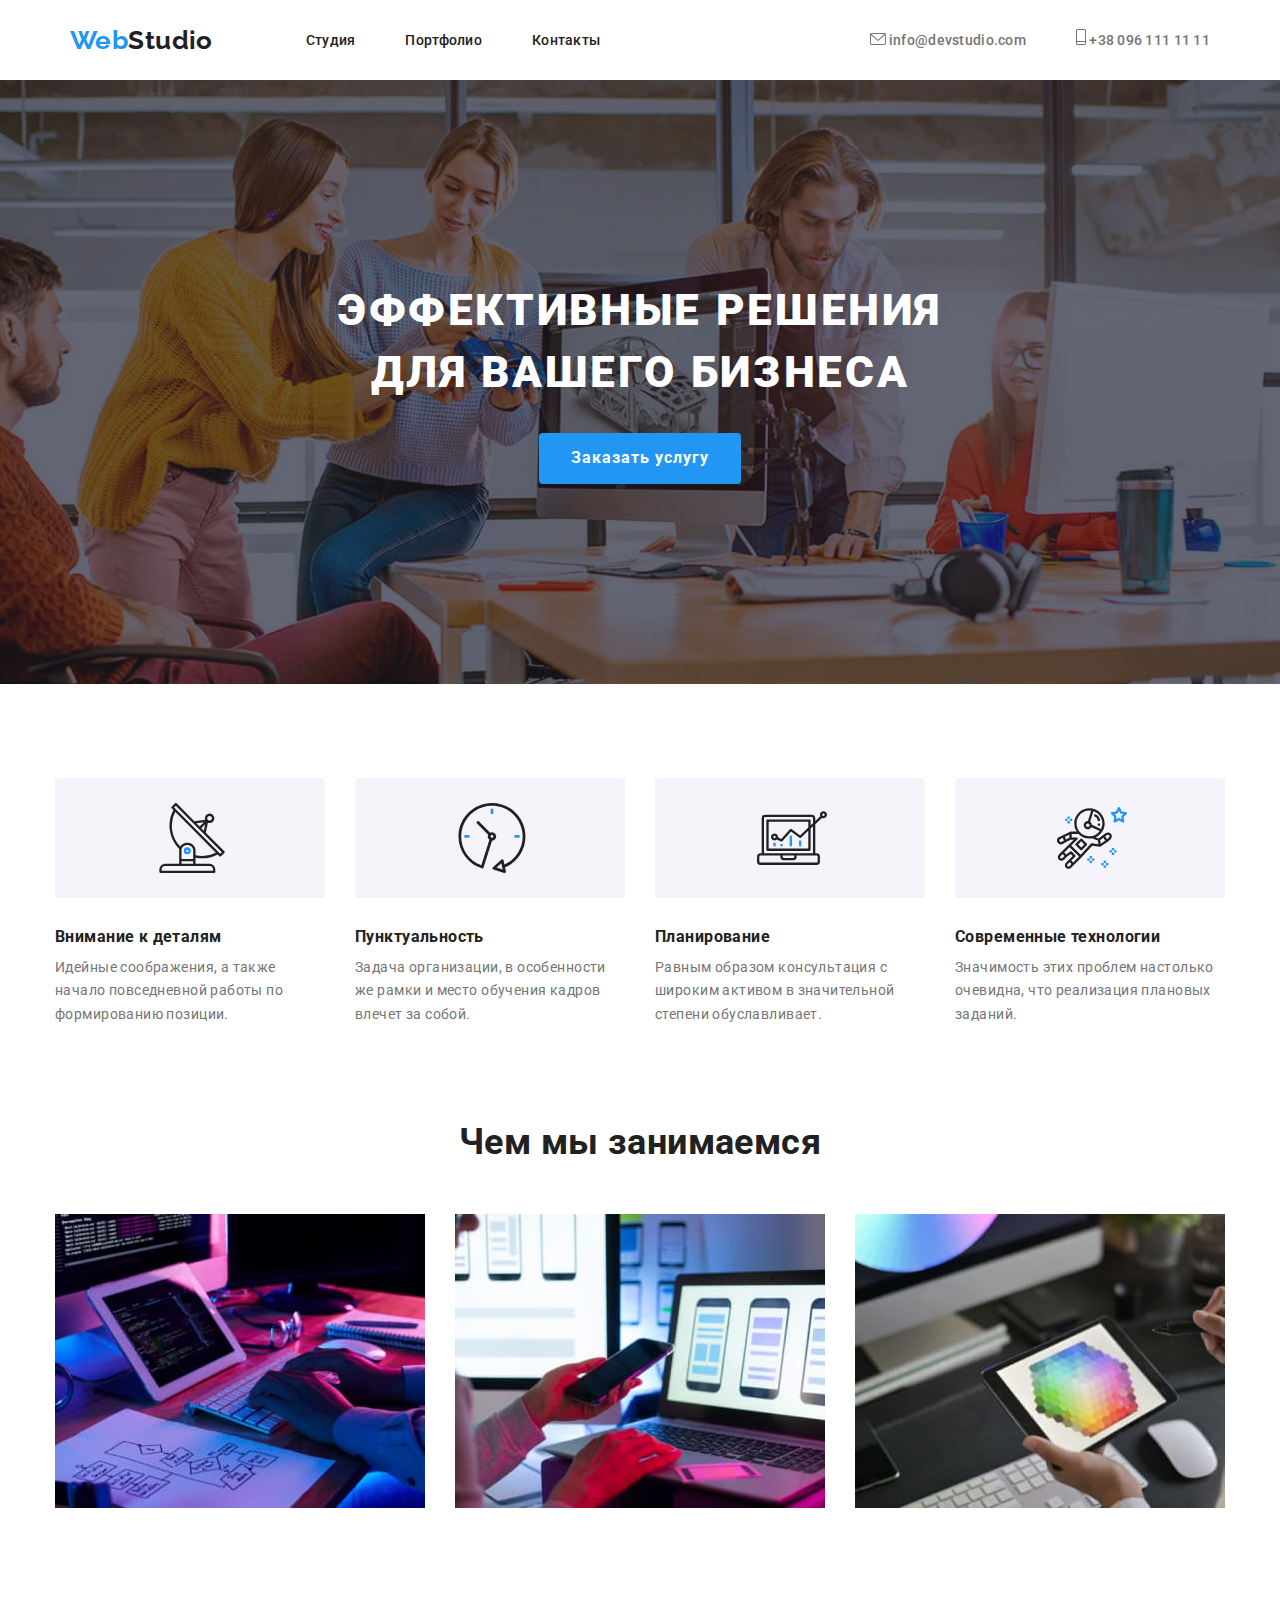
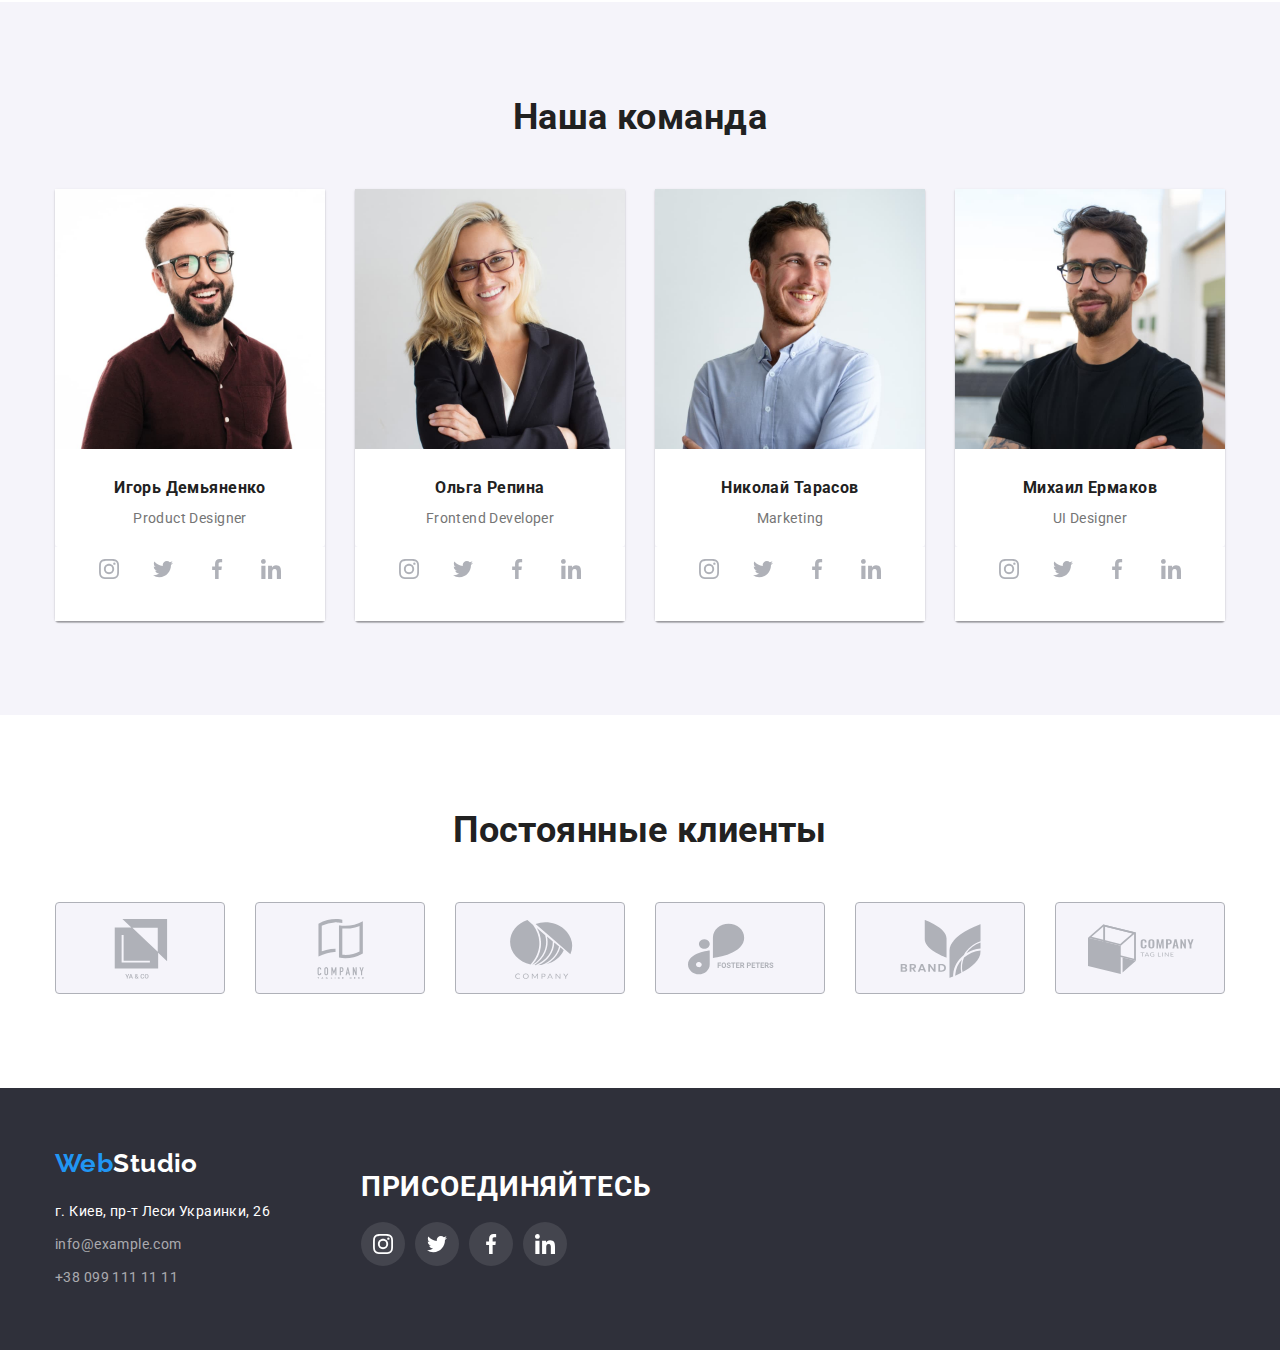
==== index.html @ 03843e93 "Added icons" ====
<!DOCTYPE html>
<html lang="ru">
<head>
    <meta charset="UTF-8">
    <meta http-equiv="X-UA-Compatible" content="IE=edge">
    <meta name="viewport" content="width=device-width, initial-scale=1.0">
    <title>WebStudio</title>
    <link rel="preconnect" href="https://fonts.googleapis.com">
    <link rel="preconnect" href="https://fonts.gstatic.com" crossorigin>
    <link href="https://fonts.googleapis.com/css2?family=Raleway:wght@700&family=Roboto:wght@400;500;700;900&display=swap" rel="stylesheet">
    <link rel="stylesheet" href="https://cdnjs.cloudflare.com/ajax/libs/modern-normalize/1.1.0/modern-normalize.min.css">
    <link rel="stylesheet" href="./css/styles.css">
</head>
<body>
    <!--Хедер страницы-->
    <header > 
        <div class="container-header">
            <nav class="nav main-nav">
                <a href="./index.html" class="logo">Web<span class="logo-secondary">Studio</span></a>
                <ul class="nav-list">
                    <li class="nav-item"> <a href="./index.html" class="link-nav">Студия</a></li>
                    <li class="nav-item"> <a href="./portfolio.html" class="link-nav">Портфолио</a></li>
                    <li class="nav-item"> <a href="" class="link-nav">Контакты</a></li>
                </ul>
            </nav>
            <ul class="contact-nav">
                <li class="contact-item"><a href="mailto:info@devstudio.com" class="link-contact">
                    <svg class="icon-hower" width="16" height="12" >
                        <use href="./images/icons.svg#icon-mail"></use>
                    </svg> info@devstudio.com</a></li>
                <li class="contact-item"><a href="tel:+380961111111" class="link-contact">
                    <svg class="icon-hower" width="10" height="16" >
                        <use href="./images/icons.svg#icon-phone"></use>
                    </svg> +38 096 111 11 11</a></li>
            </ul>
        </div> 
        
    </header>
    <main>
        
        <!--Секция 1-->
        <section class="hero">
            <h1 class="hero-title">Эффективные решения для вашего бизнеса</h1>
            <button type="button" class="button-primary">Заказать услугу</button>
        </section>
        
            <!--Секция 2-->
        <section class="section section-advantages">
            <div class="container ">
                <h2 class="visually-hidden">Наши сильные стороны</h2>
            <ul class="feature-list">
                <li class="section-list">
                    <div class="skills">
                        <svg class="bacground" > 
                            <use href="./images/icons.svg#icon-antenna"></use> 
                        </svg>
                    </div>
                    <h3 class="title">Внимание к деталям</h3>
                    <p>Идейные соображения, а также начало повседневной работы по формированию позиции.</p>
                </li>
                <li class="section-list">
                    <div class="skills">
                        <svg class="bacground" > 
                            <use href="./images/icons.svg#icon-clock"></use> 
                        </svg>
                    </div>
                    <h3 class="title">Пунктуальность</h3>
                    <p>Задача организации, в особенности же рамки и место обучения кадров влечет за собой.</p>
                </li>
                <li class="section-list">
                   <div class="skills">
                    <svg class="bacground" > 
                        <use href="./images/icons.svg#icon-diagram"></use> 
                    </svg>
                   </div>
                    <h3 class="title">Планирование</h3>
                    <p>Равным образом консультация с широким активом в значительной степени обуславливает.</p>
                </li>
                <li class="section-list">
                    <div class="skills">
                        <svg class="bacground" > 
                            <use href="./images/icons.svg#icon-astronaut"></use> 
                        </svg>
                    </div>
                    <h3 class="title">Современные технологии</h3>
                    <p>Значимость этих проблем настолько очевидна, что реализация плановых заданий.</p>
                </li>
            </ul>
            </div>
        </section>
        <!--Секция 3-->
        <section class=" section">
            <div class="container">
                <h2 class="section-title">Чем мы занимаемся</h2>
            <ul class="feature-list">
                <li class="section-list"><img src="./images/design1.jpg" alt="Стационарные приложения" width="370" height="294"></li>
                <li class="section-list"><img src="./images/design2.jpg" alt="Мобильные приложения" width="370" height="294"></li>
                <li class="section-list"><img src="./images/design3.jpg" alt="Приложения для гаджетов" width="370" height="294"></li>
            </ul>
            </div>
        </section>
        <!--Секция 4-->
        <section class="section-secondary">
            <div class="container">
                <h2 class="section-secondary-title">Наша команда</h2>
            <ul class="feature-list">
                <li class="section-list centre">
                    <img class="img" src="./images/ID.jpg" alt="Игорь Демьяненко" width="270" height="260">
                    <div class="comands-wrapper">
                        <h3 class="title">Игорь Демьяненко</h3>
                        <p>Product Designer</p> 
                    </div>
                    <ul class="social-network">
                        <li class="margin-network"><a class="icon-network" href="" >
                            <svg class="icon-contact-network" width="20" height="20" >
                                <use href="./images/icons.svg#icon-instagram"></use>
                            </svg></a>
                            <li class="margin-network"><a class="icon-network" href="" >
                                <svg class="icon-contact-network" width="20" height="20" >
                                    <use href="./images/icons.svg#icon-twitter"></use>
                                </svg></a>
                            </li>
                            <li class="margin-network"><a class="icon-network" href="" >
                                <svg class="icon-contact-network" width="20" height="20" >
                                    <use href="./images/icons.svg#icon-facebook"></use>
                                </svg></a>
                            </li>
                            <li class="margin-network"><a class="icon-network" href="" >
                                <svg class="icon-contact-network" width="20" height="20" >
                                    <use href="./images/icons.svg#icon-linkedin"></use>
                                </svg> </a>
                            </li>
                        </li>
                    </ul>
                </li>
                <li class="section-list centre">
                    <img class="img" src="./images/OR.jpg" alt="Ольга Репина" width="270" height="260">
                    <div class="comands-wrapper">
                        <h3 class="title">Ольга Репина</h3>
                        <p>Frontend Developer</p>
                    </div>
                    <ul class="social-network">
                        <li class="margin-network"><a class="icon-network" href="" >
                            <svg class="icon-contact-network" width="20" height="20" >
                                <use href="./images/icons.svg#icon-instagram"></use>
                            </svg></a>
                        </li>
                        <li class="margin-network"><a class="icon-network" href="" >
                            <svg class="icon-contact-network" width="20" height="20" >
                                <use href="./images/icons.svg#icon-twitter"></use>
                            </svg></a>
                        </li>
                        <li class="margin-network"><a class="icon-network" href="" >
                            <svg class="icon-contact-network" width="20" height="20" >
                                <use href="./images/icons.svg#icon-facebook"></use>
                            </svg></a>
                        </li>
                        <li class="margin-network"><a class="icon-network" href="" >
                            <svg class="icon-contact-network" width="20" height="20" >
                                <use href="./images/icons.svg#icon-linkedin"></use>
                            </svg> </a>
                        </li>
                    </ul>
                </li>
                <li class="section-list centre">
                    <img class="img" src="./images/NT.jpg" alt="Николай Тарасов" width="270" height="260">
                    <div class="comands-wrapper">
                        <h3 class="title">Николай Тарасов</h3>
                        <p>Marketing</p>
                    </div>
                    <ul class="social-network">
                        <li class="margin-network"><a class="icon-network" href="" >
                            <svg class="icon-contact-network" width="20" height="20" >
                                <use href="./images/icons.svg#icon-instagram"></use>
                            </svg></a>
                            <li class="margin-network"><a class="icon-network" href="" >
                                <svg class="icon-contact-network" width="20" height="20" >
                                    <use href="./images/icons.svg#icon-twitter"></use>
                                </svg></a>
                            </li>
                            <li class="margin-network"><a class="icon-network" href="" >
                                <svg class="icon-contact-network" width="20" height="20" >
                                    <use href="./images/icons.svg#icon-facebook"></use>
                                </svg></a>
                            </li>
                            <li class="margin-network"><a class="icon-network" href="" >
                                <svg class="icon-contact-network" width="20" height="20" >
                                    <use href="./images/icons.svg#icon-linkedin"></use>
                                </svg> </a>
                            </li>
                        </li>
                    </ul>
                </li>
                <li class="section-list centre">
                    <img class="img" src="./images/ME.jpg" alt="Михаил Ермаков" width="270" height="260">
                    <div class="comands-wrapper">
                        <h3 class="title">Михаил Ермаков</h3>
                        <p>UI Designer</p>
                    </div>
                    <ul class="social-network">
                        <li class="margin-network"><a class="icon-network" href="" >
                            <svg class="icon-contact-network" width="20" height="20" >
                                <use href="./images/icons.svg#icon-instagram"></use>
                            </svg></a>
                            <li class="margin-network"><a class="icon-network" href="" >
                                <svg class="icon-contact-network" width="20" height="20" >
                                    <use href="./images/icons.svg#icon-twitter"></use>
                                </svg></a>
                            </li>
                            <li class="margin-network"><a class="icon-network" href="" >
                                <svg class="icon-contact-network" width="20" height="20" >
                                    <use href="./images/icons.svg#icon-facebook"></use>
                                </svg></a>
                            </li>
                            <li class="margin-network"><a class="icon-network" href="" >
                                <svg class="icon-contact-network" width="20" height="20" >
                                    <use href="./images/icons.svg#icon-linkedin"></use>
                                </svg> </a>
                            </li>
                        </li>
                    </ul>
                </li>
            </ul>
            </div>
        </section>
        <section class=" section">
            <div class="container">
                <h2 class="section-title">Постоянные клиенты</h2>
            <ul class="clients-list">
                <li class="margin-clients"><div class="clients">
                    <svg class="bacground-clients" > 
                        <use href="./images/icons.svg#icon-Ya-Co"></use> 
                    </svg>
                </div>
                </li>
                <li class="margin-clients"><div class="clients">
                    <svg class="bacground-clients" > 
                        <use href="./images/icons.svg#icon-tag-line-here"></use> 
                    </svg>
                </div>
                </li>
                <li class="margin-clients"><div class="clients">
                    <svg class="bacground-clients" > 
                        <use href="./images/icons.svg#icon-company"></use> 
                    </svg>
                </div>
                </li>
                <li class="margin-clients"><div class="clients">
                    <svg class="bacground-clients" > 
                        <use href="./images/icons.svg#icon-foster-peters"></use> 
                    </svg>
                </div>
                </li>
                <li class="margin-clients"><div class="clients">
                    <svg class="bacground-clients" > 
                        <use href="./images/icons.svg#icon-brand"></use> 
                    </svg>
                </div>
                </li>
                <li class="margin-clients"><div class="clients">
                    <svg class="bacground-clients" > 
                        <use href="./images/icons.svg#icon-tag-line"></use> 
                    </svg>
                </div>
                </li>
            </ul>
            </div>
        </section>
        
    </main>
        <!--Футер-->
        <footer class="footer">
            <div class="container-footer">
               <div class="footer-left">
                <a href="./index.html" class="logo">Web<span class="logo-footer">Studio</span></a>
                <address>
                    <ul class="contact-footer">
                        <li ><a href="https://www.google.com/maps/d/embed?mid=10uSM3H-mIU3GznYo2szRIEphczw"  class="link-footer collor-address"> г. Киев, пр-т Леси Украинки, 26</a></li>
                        <li ><a href="mailto:info@example.com" class="link-footer">info@example.com</a></li>
                        <li ><a href="tel:+380991111111" class="link-footer">+38 099 111 11 11</a></li>
                    </ul>
                </address> 
               </div>
                <div class="footer-right ">
                    <h1 class="text-footer"> Присоединяйтесь </h1>
                <ul class="footer-list">
                    <li class="margin-footer"><a class="icon-footer" href="" >
                        <svg class="icon-contact-footer" width="20" height="20" >
                            <use href="./images/icons.svg#icon-instagram"></use>
                        </svg></a>
                        <li class="margin-footer"><a class="icon-footer" href="" >
                            <svg class="icon-contact-footer" width="20" height="20" >
                                <use href="./images/icons.svg#icon-twitter"></use>
                            </svg></a>
                        </li>
                        <li class="margin-footer"><a class="icon-footer" href="" >
                            <svg class="icon-contact-footer" width="20" height="20" >
                                <use href="./images/icons.svg#icon-facebook"></use>
                            </svg></a>
                        </li>
                        <li class="margin-footer"><a class="icon-footer" href="" >
                            <svg class="icon-contact-footer" width="20" height="20" >
                                <use href="./images/icons.svg#icon-linkedin"></use>
                            </svg> </a>
                        </li>
                    </li>
                </ul>
                </div>
    
            </div>
            
        </footer>
</body>
</html>
---- css/styles.css ----
:root{
  --primary-text-color: #757575;
  --title-text-color: #212121;
  --hero-text-color: #FFFFFF;
  --secondary-linc-color:#2196F3;
  --footer-text-color: rgba(255, 255, 255, 0.6);
  --primary-page-color:#FFFFFF;
  --secondary-page-color:#F5F4FA;
  --footer-color: #2F303A;
  --header-color: #FFFFFF;
  --button-color: #2196F3;
  --gradient-color: rgba(47, 48, 58, 0.4);
}

/* основной цвет стрвницы #E5E5E5
вторичный цвет страницы #F5F4FA
цвет хедера #FFFFFF
цвет футера #2F303A
цвет кнопки #2196F3 

основной цвет текста, цвет ссылок хедера #757575
текст заголовков, текст ссылок навигации хедера #212121
текст главного заголовка, текст цвета текста кнопки #FFFFFF
вторичнй цвет ссылок #2196F3
цвет текста ссылок футера rgba(255, 255, 255, 0.6)

*/

html{box-sizing: border-box;}
*,
*::before,
*::after 
{
  box-sizing: inherit;
  padding: 0;
  margin: 0;
}

body 
{
  color: var(--primary-text-color);
  background-color: var(--primary-page-color);
  font-family: roboto,sans-serif;
  font-size: 14px;
  line-height: 1.7;
  letter-spacing: 0.03em;
}

header
{ height: 80px;}

.container-header
{
  display: flex;
  width: 1170px;
  padding-left: 15px;
  padding-right: 15px;
  margin-left: auto;
  margin-right: auto;
  align-items: center;
  border-bottom: 1px solid #ECECEC;
}

.nav
{
  display: flex;
  align-items : center;
}

.main-nav
{
  display: flex;
  align-items: center;
}

.logo 
{
  color: var(--secondary-linc-color);
  font-family: raleway,sans-serif;
  text-decoration: none;
  font-weight: 700;
  font-size: 26px;
  line-height: 1.2;
  margin-right: 93px; 
}

.logo-secondary 
{ color: var(--title-text-color);}

ul 
{
  list-style: none;
  margin: 0;
  padding: 0;  
}

li
{
  margin: 0;
  padding: 0; 
}

img
{
  margin: 0;
  padding: 0;
  display: block;
  min-width: 100%;
  height: auto;
}

.nav-list
{ display: flex;}

.nav-item:not(:last-child),
.contact-item:not(:last-child)
{ margin-right: 50px;}

.link-nav 
{
  color: var(--title-text-color);
  font-family: Roboto,sans-serif;
  font-weight: 500;
  line-height: 1.2;
  letter-spacing: 0.02em;
  text-decoration: none; 
  padding-top: 32px; 
  padding-bottom: 32px;
  display: flex;
}

.link-nav:hover,
.link-nav:focus,
.link-contact:hover,
.link-contact:focus 
{ color: var(--secondary-linc-color);}

.contact-nav
{
  display: flex;
  margin-left: auto;
}

.link-contact 
{
  color: var(--primary-text-color);
  text-decoration: none;
  font-weight: 500;
  line-height: 1.1;
  letter-spacing: 0.02em;
}

.icon-hower
{fill: currentColor}

.hero 
{
  max-width: 1600px;
  margin-left: auto;
  margin-right: auto;
  background-image: linear-gradient(to right, var(--gradient-color),var(--gradient-color)),url(../images/hero-background.jpg);
  background-position: center;
  background-size: cover;
  background-repeat: no-repeat;
  background-color: var(--footer-color);
  text-align: center;
  padding: 200px 0;
}

.hero-title 
{
  color: var(--hero-text-color);
  font-weight: 900;
  font-size: 44px;
  line-height: 1.4;
  text-align: center;
  letter-spacing: 0.06em;
  text-transform: uppercase;
  width: 696px;
  margin: 0 auto;
  margin-bottom: 30px;
}

.button-primary
{
  background-color: var(--button-color);
  color: var(--header-color);
  cursor: pointer;
  font-weight: bold;
  font-size: 16px;
  line-height: 1.9;
  align-items: center;
  text-align: center;
  letter-spacing: 0.06em;
  border-radius: 4px;
  padding: 10px 32px;
  border: none;
}

.section
{
  padding-top: 94px;
  padding-bottom: 94px;
}

.section-advantages{padding-bottom: 0;}

.container 
{
  width: 1200px;
  padding-left: 15px;
  padding-right: 15px;
  margin-left: auto;
  margin-right: auto;
}

.visually-hidden 
{
  position: absolute;
  width: 1px;
  height: 1px;
  margin: -1px;
  padding: 0;
  overflow: hidden;
  border: 0;
  clip: rect(0 0 0 0)
}

.feature-list
{
  display: flex;
  margin: 0;
  padding: 0;
}

.section-list:not(:last-child){ margin-right: 30px;}

.feature-list .title
{
  color: var(--title-text-color);
  font-weight: bold;
  line-height: 1.1;
  margin-bottom: 10px;
}

.skills
{
  width: 270px;
  height: 120px;
  background-color: var(--secondary-page-color);
  border-radius: 4px;
  padding-left: 102px;
  padding-right: 102px;
  padding-top: 25px;
  padding-bottom: 25px;
  margin-bottom: 30px;
}

.bacground
{
  width: 70px;
  height: 70px;  
}

.centre
{
  text-align: center;
  box-shadow: 0px 1px 3px rgba(0, 0, 0, 0.12), 0px 1px 1px rgba(0, 0, 0, 0.14), 0px 2px 1px rgba(0, 0, 0, 0.2);
  border-radius: 0px 0px 4px 4px;
}

.section-title,
.section-secondary-title
 {
  color: var(--title-text-color);
  font-weight: bold;
  font-size: 36px;
  line-height: 1.2;
  text-align: center;
  margin-bottom: 50px;
}

.section-secondary 
{
  background-color: var(--secondary-page-color);
  padding-top: 94px;
  padding-bottom: 94px;
}

.comands-wrapper
{
  background-color: var(--primary-page-color);
  padding-top: 30px;
  padding-bottom: 16px;
  border-radius: 0px 0px 4px 4px;
}

.social-network{display: flex;
background-color: var(--hero-text-color);
justify-content: center;
padding-bottom: 30px;}

  
.icon-network
{
  display: flex;
  height: 44px;
  width: 44px;
  background-color: var(--hero-text-color);
  border-radius: 50%;
}

.margin-network:not(:last-child)
{margin-right: 10px;}

.icon-contact-network
{
 margin: auto;
  fill: #AFB1B8;  
}

.icon-network:hover,
.icon-network:focus
{ background-color: var(--button-color) ;}

.icon-contact-network:hover,
.icon-contact-network:focus
{fill: var(--hero-text-color);}

.cards-list
{
  display: flex;
  flex-wrap: wrap;
  margin-top: 50px;
  box-sizing: border-box;
}

.cards-item
{
  margin-right: 30px;
  margin-bottom: 30px;
  outline: 1px solid #EEEEEE;
}

.cards-item:hover,
.cards-item:focus
{
  box-shadow: 0px 1px 1px rgba(0, 0, 0, 0.12), 0px 4px 4px rgba(0, 0, 0, 0.06), 1px 4px 6px rgba(0, 0, 0, 0.16);
}

.cards-item:nth-child(3n){margin-right: 0;}

.cards-item:nth-last-child(-n+3)
{
  margin-bottom: 0;
}

.cards-title
 {
  color: var(--title-text-color);
  font-weight: bold;
  font-size: 18px;
  line-height: 2;
  letter-spacing: 0.06em;
  margin: 0;
}

.cards-text
{
  color: var(--primary-text-color);
}

.display-blok
{
  display: block;
  margin: 0;
  padding: 0;
}

.button
{
  background-color: var(--secondary-page-color);
  color: var(--title-text-color); 
  cursor: pointer;
  font-weight: 500;
  font-size: 16px;
  line-height: 1.6;
  text-align: center;
  border-radius: 4px;
  padding: 6px 22px;
  border: none;
}

.button:hover,
.button:focus
{
  background-color: var(--button-color);
  color: var(--header-color);
  box-shadow: 0px 3px 1px rgba(0, 0, 0, 0.1), 0px 1px 2px rgba(0, 0, 0, 0.08), 0px 2px 2px rgba(0, 0, 0, 0.12);
}

.button-filter
{
  display: flex ;
  justify-content: center;
}

.button-list:not(:last-child)
{margin-right: 8px;}

.cards-list a
{
  text-decoration: none;
  display: block;
}

.cards-wrapper
{
  padding: 20px 24px;
}

.clients-list{display: flex;}

.clients
{
  width: 170px;
  height: 92px;
  background-color: var(--secondary-page-color);
  border-radius: 4px;
  padding-left: 32px;
  padding-right: 32px;
  padding-top: 16px;
  padding-bottom: 16px;
  border: 1px solid #AFB1B8;
  box-sizing: border-box;
}

.margin-clients:not(:last-child)
{margin-right: 30px;}

.bacground-clients
{
  width: 106px;
  height: 60px; 
  fill: #AFB1B8;
  margin: auto; 
}

.bacground-clients:hover,
.bacground-clients:focus
{fill: var(--secondary-linc-color);}

.clients:focus,
.clients:hover
{border: 1px solid var(--secondary-linc-color);}

/* footer */

.footer
{
  padding-top: 60px;
  padding-bottom: 60px;
  background-color: var(--footer-color);
}

.container-footer 
{
  width: 1200px;
  margin: 0;
  padding: 0;
  padding-left: 15px;
  padding-right: 15px;
  margin-left: auto;
  margin-right: auto; 
  display: flex; 
  align-items: center;
}

.footer-left{margin-right: 70px;}

.logo-footer{color:var(--hero-text-color);}

address
{
  color: var(--hero-text-color);
  font-style: normal;
  margin-top: 20px;
}

.link-footer
{
  color: var(--footer-text-color);
  text-decoration: none;
}

.collor-address{color: var(--hero-text-color);}

.contact-footer :not(:last-child) 
{margin-bottom: 9px;}

.text-footer
{
  text-transform:uppercase;
  font-weight: 700;
  line-height: 1.1;
  letter-spacing: 0.03em;
  color: var(--hero-text-color);
  margin-bottom: 20px;
}

.footer-list{display: flex;}

  
.icon-footer
{
  display: flex;
  height: 44px;
  width: 44px;
  background-color: rgba(255, 255, 255, 0.1);
  border-radius: 50%;
}
  
.margin-footer:not(:last-child)
{margin-right: 10px;}

.icon-contact-footer
{
 margin: auto;
  fill: var(--hero-text-color);  
}

.icon-footer:hover,
.icon-footer:focus
{ background-color: var(--button-color) ;}
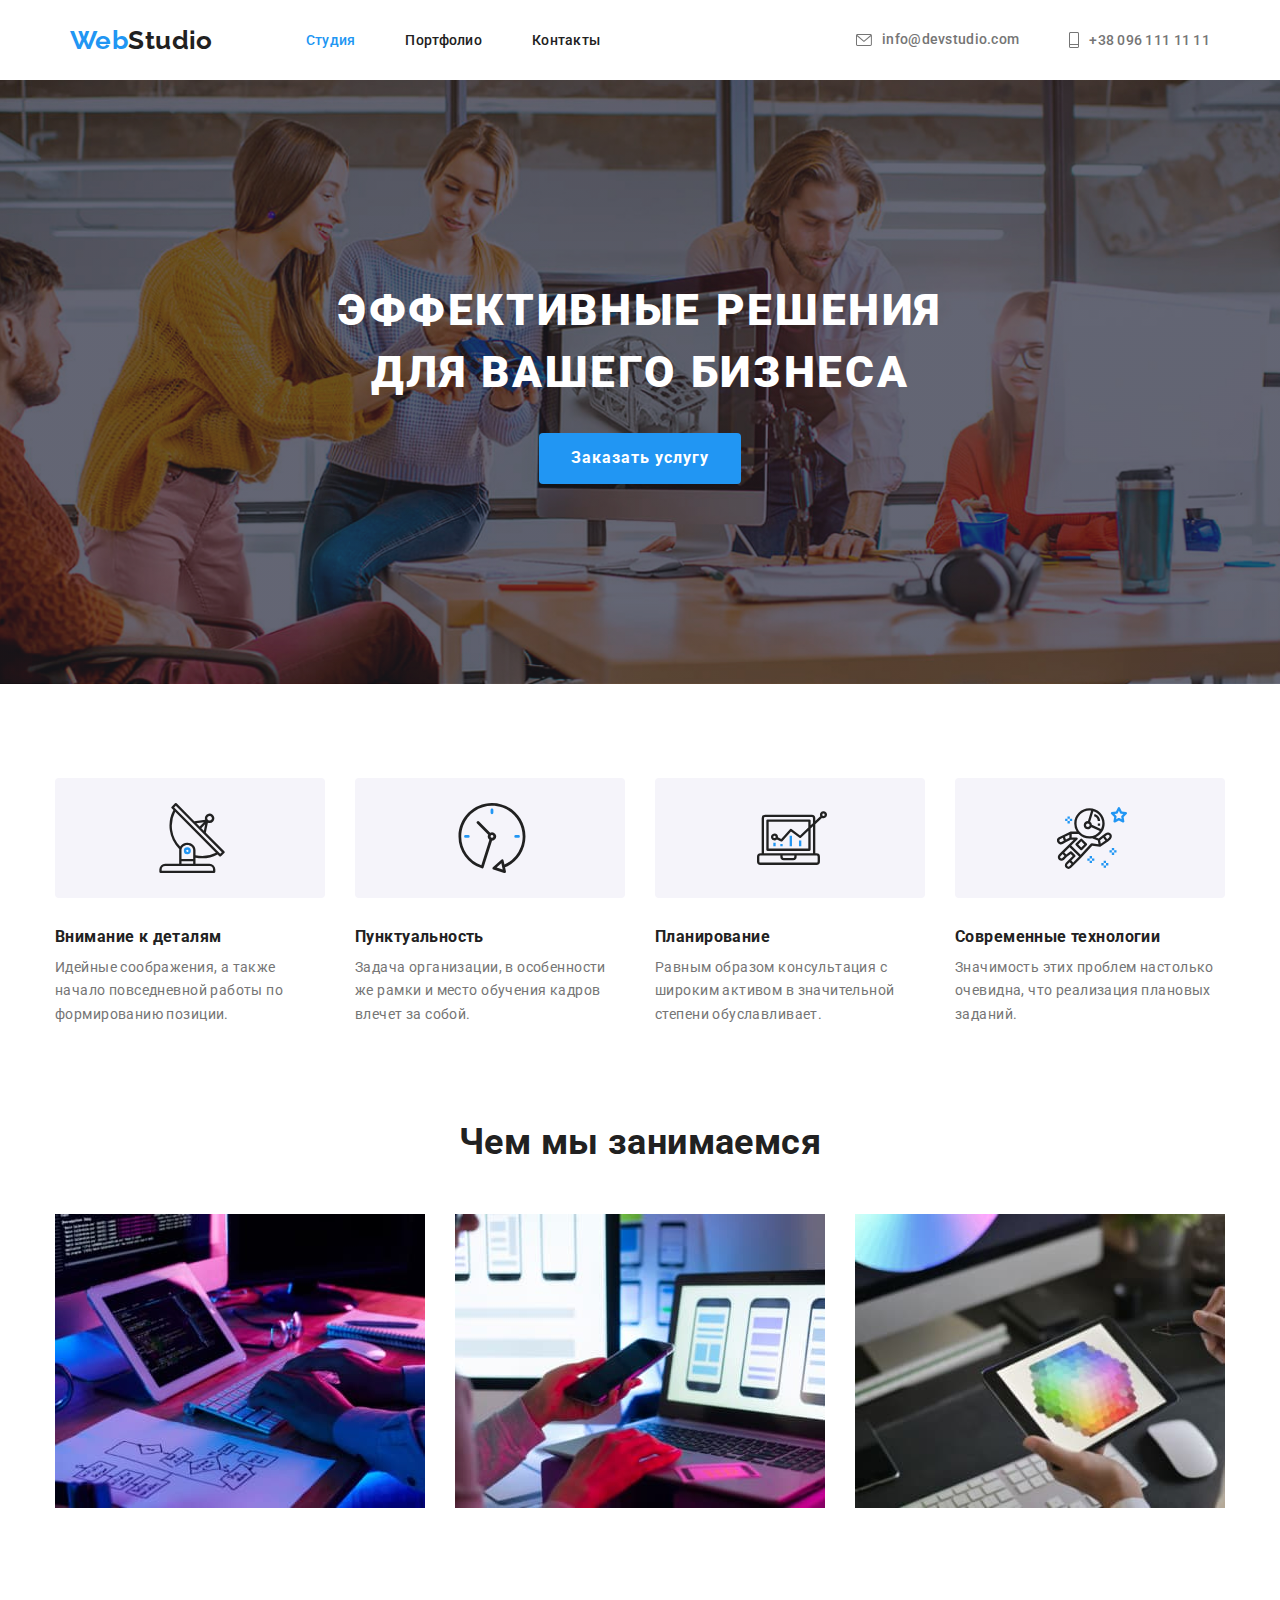
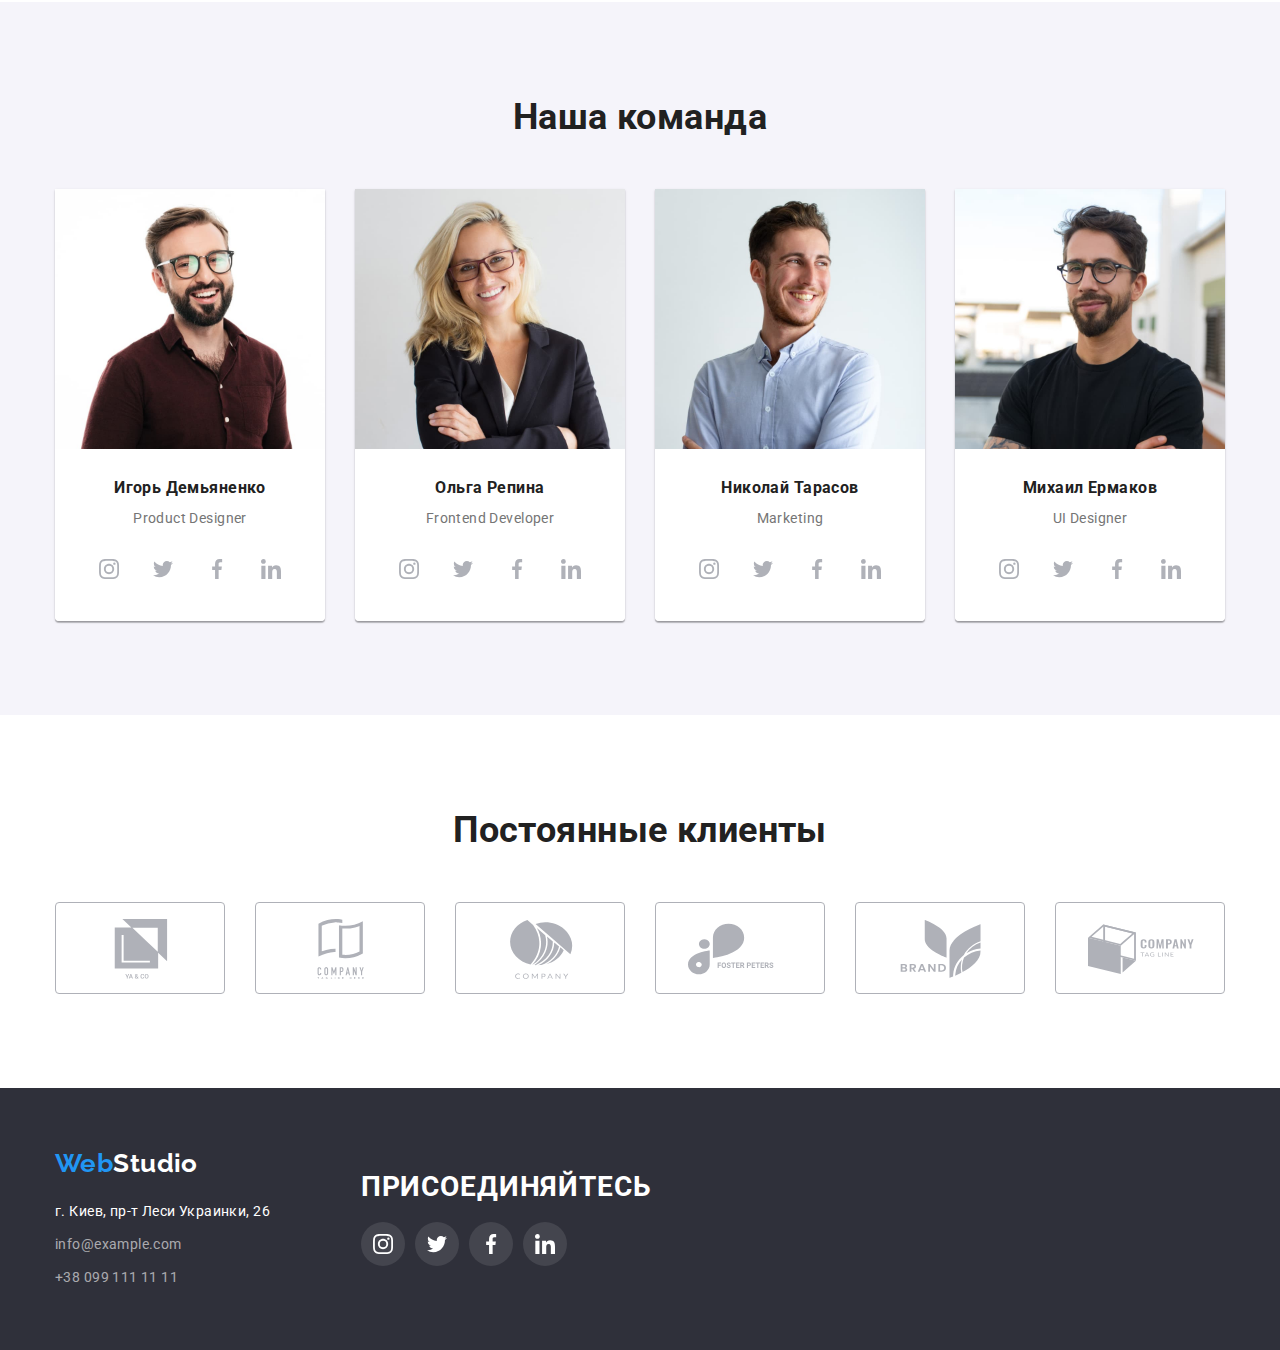
==== commit 8e21bd96: "Added changes" ====
--- a/index.html
+++ b/index.html
@@ -18,7 +18,7 @@
             <nav class="nav main-nav">
                 <a href="./index.html" class="logo">Web<span class="logo-secondary">Studio</span></a>
                 <ul class="nav-list">
-                    <li class="nav-item"> <a href="./index.html" class="link-nav">Студия</a></li>
+                    <li class="nav-item"> <a href="./index.html" class="link-nav active">Студия</a></li>
                     <li class="nav-item"> <a href="./portfolio.html" class="link-nav">Портфолио</a></li>
                     <li class="nav-item"> <a href="" class="link-nav">Контакты</a></li>
                 </ul>
@@ -109,116 +109,116 @@
                     <div class="comands-wrapper">
                         <h3 class="title">Игорь Демьяненко</h3>
                         <p>Product Designer</p> 
-                    </div>
-                    <ul class="social-network">
-                        <li class="margin-network"><a class="icon-network" href="" >
-                            <svg class="icon-contact-network" width="20" height="20" >
-                                <use href="./images/icons.svg#icon-instagram"></use>
-                            </svg></a>
-                            <li class="margin-network"><a class="icon-network" href="" >
-                                <svg class="icon-contact-network" width="20" height="20" >
-                                    <use href="./images/icons.svg#icon-twitter"></use>
-                                </svg></a>
-                            </li>
-                            <li class="margin-network"><a class="icon-network" href="" >
-                                <svg class="icon-contact-network" width="20" height="20" >
-                                    <use href="./images/icons.svg#icon-facebook"></use>
-                                </svg></a>
-                            </li>
-                            <li class="margin-network"><a class="icon-network" href="" >
-                                <svg class="icon-contact-network" width="20" height="20" >
-                                    <use href="./images/icons.svg#icon-linkedin"></use>
-                                </svg> </a>
-                            </li>
-                        </li>
-                    </ul>
+                        <ul class="social-network">
+                            <li class="margin-network"><a class="icon-network" href="" >
+                                <svg class="icon-contact-network" width="20" height="20" >
+                                    <use href="./images/icons.svg#icon-instagram"></use>
+                                </svg></a>
+                                <li class="margin-network"><a class="icon-network" href="" >
+                                    <svg class="icon-contact-network" width="20" height="20" >
+                                        <use href="./images/icons.svg#icon-twitter"></use>
+                                    </svg></a>
+                                </li>
+                                <li class="margin-network"><a class="icon-network" href="" >
+                                    <svg class="icon-contact-network" width="20" height="20" >
+                                        <use href="./images/icons.svg#icon-facebook"></use>
+                                    </svg></a>
+                                </li>
+                                <li class="margin-network"><a class="icon-network" href="" >
+                                    <svg class="icon-contact-network" width="20" height="20" >
+                                        <use href="./images/icons.svg#icon-linkedin"></use>
+                                    </svg> </a>
+                                </li>
+                            </li>
+                        </ul>
+                    </div>
                 </li>
                 <li class="section-list centre">
                     <img class="img" src="./images/OR.jpg" alt="Ольга Репина" width="270" height="260">
                     <div class="comands-wrapper">
                         <h3 class="title">Ольга Репина</h3>
                         <p>Frontend Developer</p>
-                    </div>
-                    <ul class="social-network">
-                        <li class="margin-network"><a class="icon-network" href="" >
-                            <svg class="icon-contact-network" width="20" height="20" >
-                                <use href="./images/icons.svg#icon-instagram"></use>
-                            </svg></a>
-                        </li>
-                        <li class="margin-network"><a class="icon-network" href="" >
-                            <svg class="icon-contact-network" width="20" height="20" >
-                                <use href="./images/icons.svg#icon-twitter"></use>
-                            </svg></a>
-                        </li>
-                        <li class="margin-network"><a class="icon-network" href="" >
-                            <svg class="icon-contact-network" width="20" height="20" >
-                                <use href="./images/icons.svg#icon-facebook"></use>
-                            </svg></a>
-                        </li>
-                        <li class="margin-network"><a class="icon-network" href="" >
-                            <svg class="icon-contact-network" width="20" height="20" >
-                                <use href="./images/icons.svg#icon-linkedin"></use>
-                            </svg> </a>
-                        </li>
-                    </ul>
+                        <ul class="social-network">
+                            <li class="margin-network"><a class="icon-network" href="" >
+                                <svg class="icon-contact-network" width="20" height="20" >
+                                    <use href="./images/icons.svg#icon-instagram"></use>
+                                </svg></a>
+                            </li>
+                            <li class="margin-network"><a class="icon-network" href="" >
+                                <svg class="icon-contact-network" width="20" height="20" >
+                                    <use href="./images/icons.svg#icon-twitter"></use>
+                                </svg></a>
+                            </li>
+                            <li class="margin-network"><a class="icon-network" href="" >
+                                <svg class="icon-contact-network" width="20" height="20" >
+                                    <use href="./images/icons.svg#icon-facebook"></use>
+                                </svg></a>
+                            </li>
+                            <li class="margin-network"><a class="icon-network" href="" >
+                                <svg class="icon-contact-network" width="20" height="20" >
+                                    <use href="./images/icons.svg#icon-linkedin"></use>
+                                </svg> </a>
+                            </li>
+                        </ul>
+                    </div>
                 </li>
                 <li class="section-list centre">
                     <img class="img" src="./images/NT.jpg" alt="Николай Тарасов" width="270" height="260">
                     <div class="comands-wrapper">
                         <h3 class="title">Николай Тарасов</h3>
                         <p>Marketing</p>
-                    </div>
-                    <ul class="social-network">
-                        <li class="margin-network"><a class="icon-network" href="" >
-                            <svg class="icon-contact-network" width="20" height="20" >
-                                <use href="./images/icons.svg#icon-instagram"></use>
-                            </svg></a>
-                            <li class="margin-network"><a class="icon-network" href="" >
-                                <svg class="icon-contact-network" width="20" height="20" >
-                                    <use href="./images/icons.svg#icon-twitter"></use>
-                                </svg></a>
-                            </li>
-                            <li class="margin-network"><a class="icon-network" href="" >
-                                <svg class="icon-contact-network" width="20" height="20" >
-                                    <use href="./images/icons.svg#icon-facebook"></use>
-                                </svg></a>
-                            </li>
-                            <li class="margin-network"><a class="icon-network" href="" >
-                                <svg class="icon-contact-network" width="20" height="20" >
-                                    <use href="./images/icons.svg#icon-linkedin"></use>
-                                </svg> </a>
-                            </li>
-                        </li>
-                    </ul>
+                        <ul class="social-network">
+                            <li class="margin-network"><a class="icon-network" href="" >
+                                <svg class="icon-contact-network" width="20" height="20" >
+                                    <use href="./images/icons.svg#icon-instagram"></use>
+                                </svg></a>
+                                <li class="margin-network"><a class="icon-network" href="" >
+                                    <svg class="icon-contact-network" width="20" height="20" >
+                                        <use href="./images/icons.svg#icon-twitter"></use>
+                                    </svg></a>
+                                </li>
+                                <li class="margin-network"><a class="icon-network" href="" >
+                                    <svg class="icon-contact-network" width="20" height="20" >
+                                        <use href="./images/icons.svg#icon-facebook"></use>
+                                    </svg></a>
+                                </li>
+                                <li class="margin-network"><a class="icon-network" href="" >
+                                    <svg class="icon-contact-network" width="20" height="20" >
+                                        <use href="./images/icons.svg#icon-linkedin"></use>
+                                    </svg> </a>
+                                </li>
+                            </li>
+                        </ul>
+                    </div>
                 </li>
                 <li class="section-list centre">
                     <img class="img" src="./images/ME.jpg" alt="Михаил Ермаков" width="270" height="260">
                     <div class="comands-wrapper">
                         <h3 class="title">Михаил Ермаков</h3>
                         <p>UI Designer</p>
-                    </div>
-                    <ul class="social-network">
-                        <li class="margin-network"><a class="icon-network" href="" >
-                            <svg class="icon-contact-network" width="20" height="20" >
-                                <use href="./images/icons.svg#icon-instagram"></use>
-                            </svg></a>
-                            <li class="margin-network"><a class="icon-network" href="" >
-                                <svg class="icon-contact-network" width="20" height="20" >
-                                    <use href="./images/icons.svg#icon-twitter"></use>
-                                </svg></a>
-                            </li>
-                            <li class="margin-network"><a class="icon-network" href="" >
-                                <svg class="icon-contact-network" width="20" height="20" >
-                                    <use href="./images/icons.svg#icon-facebook"></use>
-                                </svg></a>
-                            </li>
-                            <li class="margin-network"><a class="icon-network" href="" >
-                                <svg class="icon-contact-network" width="20" height="20" >
-                                    <use href="./images/icons.svg#icon-linkedin"></use>
-                                </svg> </a>
-                            </li>
-                        </li>
-                    </ul>
+                        <ul class="social-network">
+                            <li class="margin-network"><a class="icon-network" href="" >
+                                <svg class="icon-contact-network" width="20" height="20" >
+                                    <use href="./images/icons.svg#icon-instagram"></use>
+                                </svg></a>
+                                <li class="margin-network"><a class="icon-network" href="" >
+                                    <svg class="icon-contact-network" width="20" height="20" >
+                                        <use href="./images/icons.svg#icon-twitter"></use>
+                                    </svg></a>
+                                </li>
+                                <li class="margin-network"><a class="icon-network" href="" >
+                                    <svg class="icon-contact-network" width="20" height="20" >
+                                        <use href="./images/icons.svg#icon-facebook"></use>
+                                    </svg></a>
+                                </li>
+                                <li class="margin-network"><a class="icon-network" href="" >
+                                    <svg class="icon-contact-network" width="20" height="20" >
+                                        <use href="./images/icons.svg#icon-linkedin"></use>
+                                    </svg> </a>
+                                </li>
+                            </li>
+                        </ul>
+                    </div>
                 </li>
             </ul>
             </div>
@@ -227,41 +227,35 @@
             <div class="container">
                 <h2 class="section-title">Постоянные клиенты</h2>
             <ul class="clients-list">
-                <li class="margin-clients"><div class="clients">
-                    <svg class="bacground-clients" > 
+                <li class="margin-clients">
+                    <a class="clients" href=""><svg class="bacground-clients" > 
                         <use href="./images/icons.svg#icon-Ya-Co"></use> 
-                    </svg>
-                </div>
-                </li>
-                <li class="margin-clients"><div class="clients">
-                    <svg class="bacground-clients" > 
+                    </svg></a>                    
+                </li>
+                <li class="margin-clients">
+                    <a class="clients" href=""><svg class="bacground-clients" > 
                         <use href="./images/icons.svg#icon-tag-line-here"></use> 
-                    </svg>
-                </div>
-                </li>
-                <li class="margin-clients"><div class="clients">
-                    <svg class="bacground-clients" > 
+                    </svg></a>                    
+                </li>
+                <li class="margin-clients">
+                    <a class="clients" href=""><svg class="bacground-clients" > 
                         <use href="./images/icons.svg#icon-company"></use> 
-                    </svg>
-                </div>
-                </li>
-                <li class="margin-clients"><div class="clients">
-                    <svg class="bacground-clients" > 
+                    </svg></a>                    
+                </li>
+                <li class="margin-clients">
+                    <a class="clients" href=""><svg class="bacground-clients" > 
                         <use href="./images/icons.svg#icon-foster-peters"></use> 
-                    </svg>
-                </div>
-                </li>
-                <li class="margin-clients"><div class="clients">
-                    <svg class="bacground-clients" > 
+                    </svg></a>                     
+                </li>
+                <li class="margin-clients">
+                    <a class="clients" href=""><svg class="bacground-clients" > 
                         <use href="./images/icons.svg#icon-brand"></use> 
-                    </svg>
-                </div>
-                </li>
-                <li class="margin-clients"><div class="clients">
-                    <svg class="bacground-clients" > 
+                    </svg></a>                    
+                </li>
+                <li class="margin-clients">
+                    <a class="clients" href=""><svg class="bacground-clients" > 
                         <use href="./images/icons.svg#icon-tag-line"></use> 
-                    </svg>
-                </div>
+                    </svg></a>                    
                 </li>
             </ul>
             </div>
--- a/css/styles.css
+++ b/css/styles.css
@@ -132,9 +132,12 @@
 .link-nav:hover,
 .link-nav:focus,
 .link-contact:hover,
-.link-contact:focus 
+.link-contact:focus
 { color: var(--secondary-linc-color);}
 
+.active{color: var(--secondary-linc-color);}
+
+
 .contact-nav
 {
   display: flex;
@@ -143,6 +146,8 @@
 
 .link-contact 
 {
+  display: flex;
+  align-items: center;
   color: var(--primary-text-color);
   text-decoration: none;
   font-weight: 500;
@@ -151,7 +156,10 @@
 }
 
 .icon-hower
-{fill: currentColor}
+{
+  fill: currentColor;
+  margin-right: 10px;
+}
 
 .hero 
 {
@@ -291,14 +299,17 @@
 {
   background-color: var(--primary-page-color);
   padding-top: 30px;
-  padding-bottom: 16px;
+  padding-bottom: 30px;
   border-radius: 0px 0px 4px 4px;
 }
 
-.social-network{display: flex;
-background-color: var(--hero-text-color);
-justify-content: center;
-padding-bottom: 30px;}
+.social-network
+{
+  display: flex;
+  background-color: var(--hero-text-color);
+  justify-content: center;
+  margin-top: 16px;
+}
 
   
 .icon-network
@@ -323,8 +334,8 @@
 .icon-network:focus
 { background-color: var(--button-color) ;}
 
-.icon-contact-network:hover,
-.icon-contact-network:focus
+.icon-network:hover >.icon-contact-network,
+.icon-network:focus >.icon-contact-network
 {fill: var(--hero-text-color);}
 
 .cards-list
@@ -342,11 +353,9 @@
   outline: 1px solid #EEEEEE;
 }
 
-.cards-item:hover,
-.cards-item:focus
-{
-  box-shadow: 0px 1px 1px rgba(0, 0, 0, 0.12), 0px 4px 4px rgba(0, 0, 0, 0.06), 1px 4px 6px rgba(0, 0, 0, 0.16);
-}
+.display-blok:hover,
+.display-blok:focus
+{box-shadow: 0px 1px 1px rgba(0, 0, 0, 0.12), 0px 4px 4px rgba(0, 0, 0, 0.06), 1px 4px 6px rgba(0, 0, 0, 0.16);}
 
 .cards-item:nth-child(3n){margin-right: 0;}
 
@@ -391,8 +400,10 @@
   border: none;
 }
 
+
 .button:hover,
-.button:focus
+.button:focus,
+.carrent
 {
   background-color: var(--button-color);
   color: var(--header-color);
@@ -421,11 +432,13 @@
 
 .clients-list{display: flex;}
 
+.margin-clients{display: flex;}
+
 .clients
 {
   width: 170px;
   height: 92px;
-  background-color: var(--secondary-page-color);
+  background-color: var(--primary-page-color);
   border-radius: 4px;
   padding-left: 32px;
   padding-right: 32px;
@@ -446,8 +459,8 @@
   margin: auto; 
 }
 
-.bacground-clients:hover,
-.bacground-clients:focus
+.clients:hover>.bacground-clients,
+.clients:focus>.bacground-clients
 {fill: var(--secondary-linc-color);}
 
 .clients:focus,
